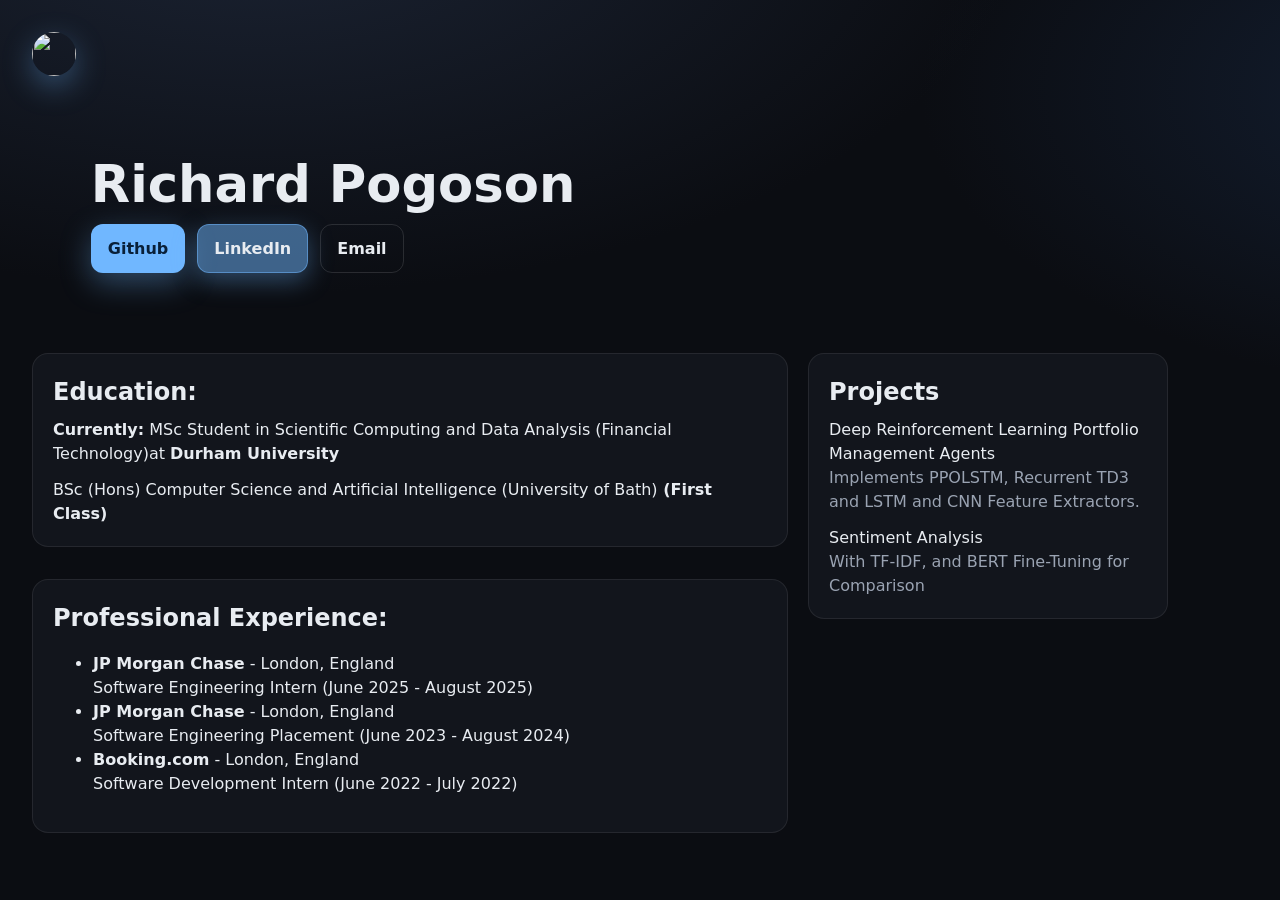
==== index.html @ 8bc0045c "Updates" ====
<!doctype html>
<html lang="en">
  <head>
    <meta charset="UTF-8" />
    <link rel="icon" type="image/png" href="/assets/rp-XGRM2Vuc.svg" />
    <meta name="viewport" content="width=device-width, initial-scale=1.0" />
    <title>Richard Pogoson</title>
    <script type="module" crossorigin src="/assets/index-BLRSYw2V.js"></script>
    <link rel="stylesheet" crossorigin href="/assets/index-C1ymySzR.css">
  </head>
  <body>
    <div id="root"></div>
  </body>
</html>
---- assets/index-C1ymySzR.css ----
:root{font-family:system-ui,Avenir,Helvetica,Arial,sans-serif;line-height:1.5;font-weight:400;color-scheme:light dark;color:#ffffffde;background-color:#242424;font-synthesis:none;text-rendering:optimizeLegibility;-webkit-font-smoothing:antialiased;-moz-osx-font-smoothing:grayscale}a{font-weight:500;color:#646cff;text-decoration:inherit}a:hover{color:#000}body{margin:0;display:flex;place-items:center;min-width:320px;min-height:100vh}h1{font-size:3.2em;line-height:1.1}button{border-radius:8px;border:1px solid transparent;padding:.6em 1.2em;font-size:1em;font-weight:500;font-family:inherit;background-color:#1a1a1a;cursor:pointer;transition:border-color .25s}button:hover{border-color:#646cff}button:focus,button:focus-visible{outline:4px auto -webkit-focus-ring-color}@media (prefers-color-scheme: light){:root{color:#213547;background-color:#fff}a:hover{color:#747bff}button{background-color:#f9f9f9}}:root{--bg:#0b0d12;--panel:#12151c;--muted:#9aa3b2;--text:#e8ecf1;--accent:#70b7ff;--ring:rgba(112,183,255,.35);--radius:16px}*{box-sizing:border-box}html,body,#root{height:100%}body{margin:0;font-family:ui-sans-serif,system-ui,-apple-system,Segoe UI,Roboto,Ubuntu,Helvetica Neue,Arial;color:var(--text);background:radial-gradient(80rem 40rem at 20% -10%,#1b2333 0,transparent 60%),radial-gradient(70rem 35rem at 120% 10%,#142034 0,transparent 55%),var(--bg)}.page{max-width:1200px;margin:0 auto;padding:2rem 2rem 4rem}.container{max-width:780px;margin:0 auto}.nav{display:flex;align-items:center;justify-content:space-between;margin-bottom:3rem}.brand{--size:44px;width:var(--size);height:var(--size);border-radius:50%;overflow:hidden;display:inline-grid;place-items:center;box-shadow:0 10px 30px var(--ring);background:none}.brand img{width:100%;height:100%;object-fit:cover;display:block}.nav-link{color:var(--muted);text-decoration:none;padding:.4rem .7rem;border-radius:10px}.nav-link:hover{background:#ffffff0a;color:#c9d3e3}.hero{text-align:center;margin:4rem 0 3rem}.title{font-size:clamp(2rem,4vw,3.5rem);line-height:1.1;margin:0 0 .75rem}.subtitle{color:var(--muted);margin:0 auto 1.5rem;max-width:60ch;font-size:clamp(1rem,1.6vw,1.125rem)}.cta-row{display:flex;gap:.75rem;justify-content:center;flex-wrap:wrap}.hero-illus{display:none}.btn{border:1px solid transparent;background:var(--accent);color:#092039;padding:.7rem 1rem;border-radius:12px;font-weight:600;cursor:pointer;transition:transform .06s ease,box-shadow .2s ease,filter .2s ease;box-shadow:0 10px 30px var(--ring)}.btn:hover{filter:brightness(1.05);transform:translateY(-1px)}.btn:active{transform:translateY(0)}.btn-ghost{background:transparent;color:var(--text);border:1px solid rgba(255,255,255,.12);box-shadow:none}.btn-halfwayGhost{background:#70b7ff80;color:var(--text);border:1px solid #70b7ff80;box-shadow:0 8px 24px var(--ring)}.card{background:var(--panel);border:1px solid rgba(255,255,255,.08);border-radius:var(--radius);padding:1.25rem;margin:2rem 0 0;max-width:720px}.card h2{margin:0 0 .5rem}.card p{color:var(--muted);margin:0}.footer{margin-top:3rem;padding-top:1.5rem;border-top:1px solid rgba(255,255,255,.08);color:var(--muted);text-align:center;font-size:.95rem}.content-grid{display:grid;gap:1.25rem;margin-top:1.5rem}.list{list-style:none;padding:0;margin:.5rem 0 0}.list li+li{margin-top:.75rem}.list a{color:var(--text);text-decoration:none}.list a:hover{text-decoration:underline}.muted{color:var(--muted);margin:.25rem 0 0}.card .card{background:transparent;border:0;padding:0;margin:0;box-shadow:none}.card:empty{display:none}@media (min-width:960px){.hero{display:grid;grid-template-columns:1.2fr 1fr;align-items:center;gap:2rem;text-align:left;margin:5rem 0 3rem}.cta-row{justify-content:flex-start}.hero-illus{display:block;width:100%;max-width:420px;justify-self:center}.container{max-width:820px}.content-grid{grid-template-columns:1fr 360px;align-items:start}.sidebar{position:static;top:auto}.main .card,.sidebar .card{max-width:100%}}
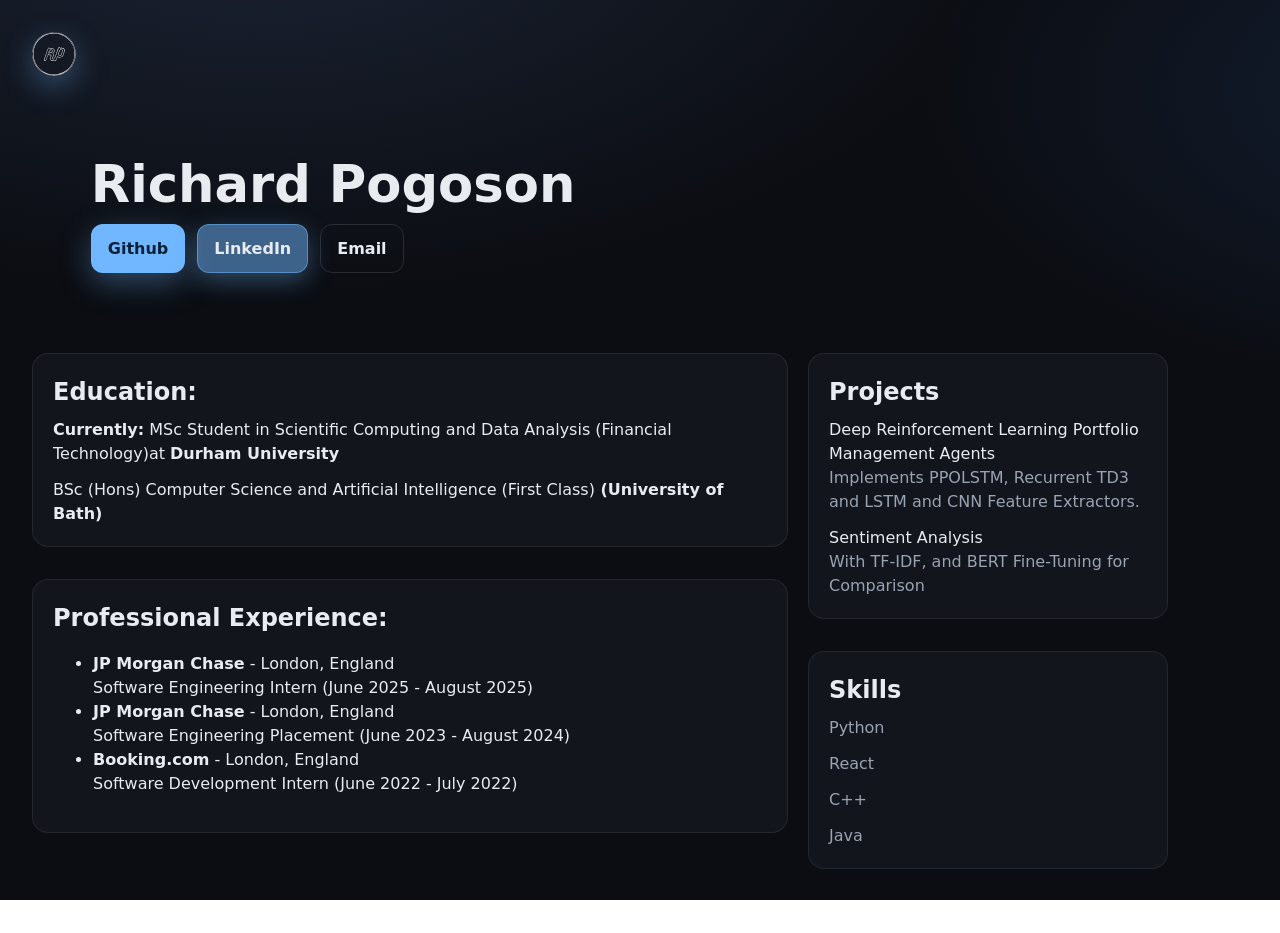
==== commit b4774943: "Updates" ====
--- a/index.html
+++ b/index.html
@@ -2,11 +2,11 @@
 <html lang="en">
   <head>
     <meta charset="UTF-8" />
-    <link rel="icon" type="image/png" href="/assets/rp-XGRM2Vuc.svg" />
+    <link rel="icon" type="image/png" href="/assets/rp.svg" />
     <meta name="viewport" content="width=device-width, initial-scale=1.0" />
     <title>Richard Pogoson</title>
-    <script type="module" crossorigin src="/assets/index-BLRSYw2V.js"></script>
-    <link rel="stylesheet" crossorigin href="/assets/index-C1ymySzR.css">
+    <script type="module" crossorigin src="/assets/index-nmz8lXfc.js"></script>
+    <link rel="stylesheet" crossorigin href="/assets/index-DVSoRhe2.css">
   </head>
   <body>
     <div id="root"></div>
--- a/assets/index-DVSoRhe2.css
+++ b/assets/index-DVSoRhe2.css
@@ -0,0 +1 @@
+:root{font-family:system-ui,Avenir,Helvetica,Arial,sans-serif;line-height:1.5;font-weight:400;color-scheme:light dark;color:#ffffffde;background-color:#242424;font-synthesis:none;text-rendering:optimizeLegibility;-webkit-font-smoothing:antialiased;-moz-osx-font-smoothing:grayscale}a{font-weight:500;color:#646cff;text-decoration:inherit}a:hover{color:#000}body{margin:0;display:flex;place-items:center;min-width:320px;min-height:100vh}h1{font-size:3.2em;line-height:1.1}button{border-radius:8px;border:1px solid transparent;padding:.6em 1.2em;font-size:1em;font-weight:500;font-family:inherit;background-color:#1a1a1a;cursor:pointer;transition:border-color .25s}button:hover{border-color:#646cff}button:focus,button:focus-visible{outline:4px auto -webkit-focus-ring-color}@media (prefers-color-scheme: light){:root{color:#213547;background-color:#fff}a:hover{color:#747bff}button{background-color:#f9f9f9}}:root{--bg:#0b0d12;--panel:#12151c;--muted:#9aa3b2;--text:#e8ecf1;--accent:#70b7ff;--ring:rgba(112,183,255,.35);--radius:16px}*{box-sizing:border-box}html,body,#root{height:100%}body{margin:0;font-family:ui-sans-serif,system-ui,-apple-system,Segoe UI,Roboto,Ubuntu,Helvetica Neue,Arial;color:var(--text);background:radial-gradient(80rem 40rem at 20% -10%,#1b2333 0,transparent 60%),radial-gradient(70rem 35rem at 120% 10%,#142034 0,transparent 55%),var(--bg)}.page{max-width:1200px;margin:0 auto;padding:2rem 2rem 4rem}.container{max-width:780px;margin:0 auto}.nav{display:flex;align-items:center;justify-content:space-between;margin-bottom:3rem}.brand{--size:44px;width:var(--size);height:var(--size);border-radius:50%;overflow:hidden;display:inline-grid;place-items:center;box-shadow:0 10px 30px var(--ring);background:none}.brand img{width:100%;height:100%;object-fit:cover;display:block}.nav-link{color:var(--muted);text-decoration:none;padding:.4rem .7rem;border-radius:10px}.nav-link:hover{background:#ffffff0a;color:#c9d3e3}.hero{text-align:center;margin:4rem 0 3rem}.title{font-size:clamp(2rem,4vw,3.5rem);line-height:1.1;margin:0 0 .75rem}.subtitle{color:var(--muted);margin:0 auto 1.5rem;max-width:60ch;font-size:clamp(1rem,1.6vw,1.125rem)}.cta-row{display:flex;gap:.75rem;justify-content:center;flex-wrap:wrap}.hero-illus{display:none}.btn{border:1px solid transparent;background:var(--accent);color:#092039;padding:.7rem 1rem;border-radius:12px;font-weight:600;cursor:pointer;transition:transform .06s ease,box-shadow .2s ease,filter .2s ease;box-shadow:0 10px 30px var(--ring)}.btn:hover{filter:brightness(1.05);transform:translateY(-1px)}.btn:active{transform:translateY(0)}.btn-ghost{background:transparent;color:var(--text);border:1px solid rgba(255,255,255,.12);box-shadow:none}.btn-halfwayGhost{background:#70b7ff80;color:var(--text);border:1px solid #70b7ff80;box-shadow:0 8px 24px var(--ring)}.card{background:var(--panel);border:1px solid rgba(255,255,255,.08);border-radius:var(--radius);padding:1.25rem;margin:2rem 0 0;max-width:720px}.card h2{margin:0 0 .5rem}.card p{color:var(--muted);margin:0}.footer{margin-top:3rem;padding-top:1.5rem;border-top:1px solid rgba(255,255,255,.08);color:var(--muted);text-align:center;font-size:.95rem}.content-grid{display:grid;gap:1.25rem;margin-top:1.5rem}.list{list-style:none;padding:0;margin:.5rem 0 0}.list li+li{margin-top:.75rem}.list a{color:var(--text);text-decoration:none}.list a:hover{text-decoration:underline}.muted{color:var(--muted);margin:.25rem 0 0}.card .card{background:transparent;border:0;padding:0;margin:0;box-shadow:none}.card:empty{display:none}@media (min-width:1200px){.hero{display:grid;grid-template-columns:1.2fr 1fr;align-items:center;gap:2rem;text-align:left;margin:5rem 0 3rem}.cta-row{justify-content:flex-start}.hero-illus{display:block;width:100%;max-width:420px;justify-self:center}.container{max-width:820px}.content-grid{grid-template-columns:1fr 360px;align-items:start}.sidebar{position:sticky;top:24px}.main .card,.sidebar .card{max-width:100%}}
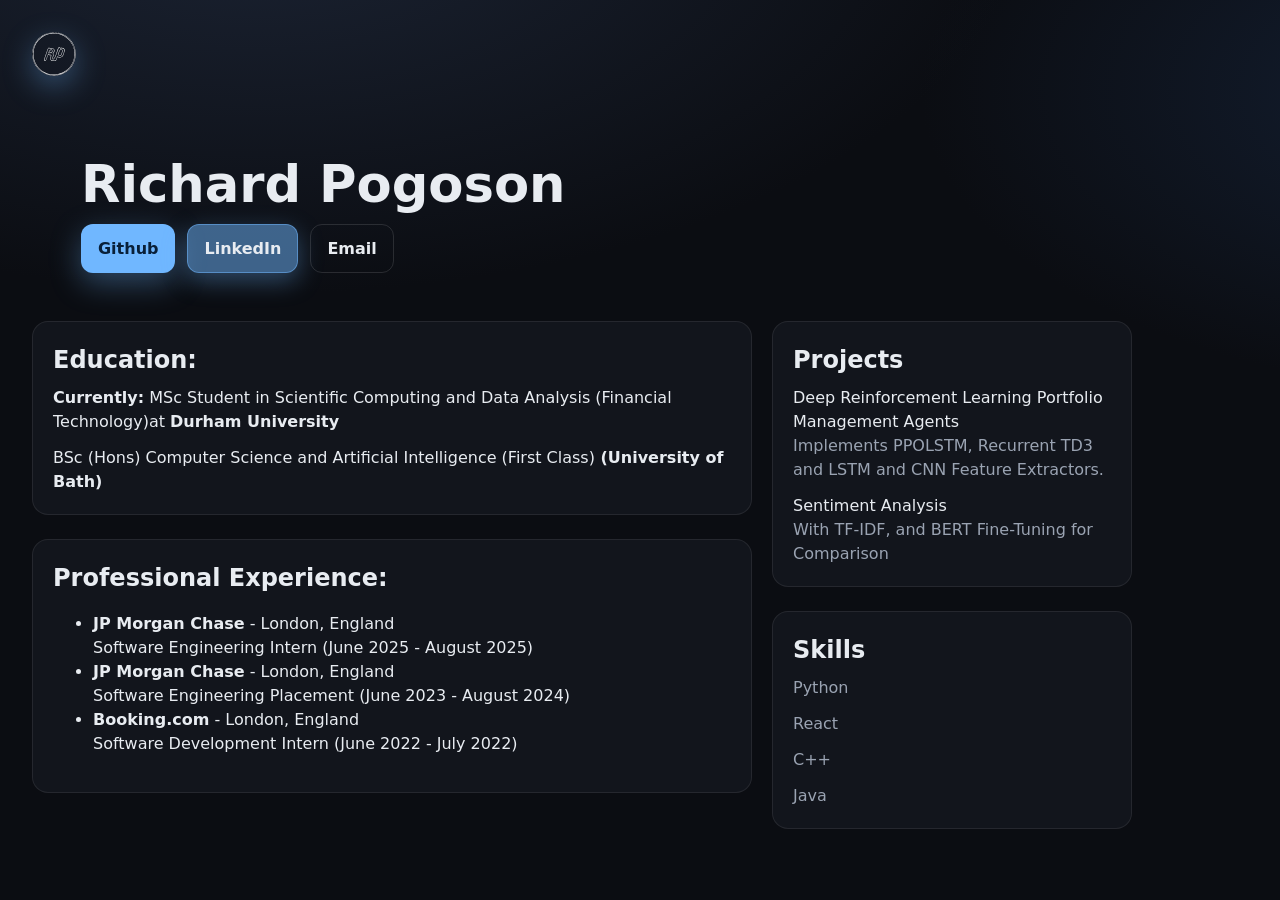
==== commit cf7af23e: "Updates" ====
--- a/index.html
+++ b/index.html
@@ -5,8 +5,8 @@
     <link rel="icon" type="image/png" href="/assets/rp.svg" />
     <meta name="viewport" content="width=device-width, initial-scale=1.0" />
     <title>Richard Pogoson</title>
-    <script type="module" crossorigin src="/assets/index-nmz8lXfc.js"></script>
-    <link rel="stylesheet" crossorigin href="/assets/index-DVSoRhe2.css">
+    <script type="module" crossorigin src="/assets/index-Cz5tG8I2.js"></script>
+    <link rel="stylesheet" crossorigin href="/assets/index-iARBZfLI.css">
   </head>
   <body>
     <div id="root"></div>
--- a/assets/index-iARBZfLI.css
+++ b/assets/index-iARBZfLI.css
@@ -0,0 +1 @@
+:root{font-family:system-ui,Avenir,Helvetica,Arial,sans-serif;line-height:1.5;font-weight:400;color-scheme:light dark;color:#ffffffde;background-color:#242424;font-synthesis:none;text-rendering:optimizeLegibility;-webkit-font-smoothing:antialiased;-moz-osx-font-smoothing:grayscale}a{font-weight:500;color:#646cff;text-decoration:inherit}a:hover{color:#000}body{margin:0;display:flex;place-items:center;min-width:320px;min-height:100vh}h1{font-size:3.2em;line-height:1.1}button{border-radius:8px;border:1px solid transparent;padding:.6em 1.2em;font-size:1em;font-weight:500;font-family:inherit;background-color:#1a1a1a;cursor:pointer;transition:border-color .25s}button:hover{border-color:#646cff}button:focus,button:focus-visible{outline:4px auto -webkit-focus-ring-color}@media (prefers-color-scheme: light){:root{color:#213547;background-color:#fff}a:hover{color:#747bff}button{background-color:#f9f9f9}}:root{--bg:#0b0d12;--panel:#12151c;--muted:#9aa3b2;--text:#e8ecf1;--accent:#70b7ff;--ring:rgba(112,183,255,.35);--radius:16px;--main-col: 720px;--sidebar-col: 360px;--col-gap: 1.25rem;--hero-max: 1100px}*{box-sizing:border-box}html,body,#root{height:100%}body{margin:0;font-family:ui-sans-serif,system-ui,-apple-system,Segoe UI,Roboto,Ubuntu,Helvetica Neue,Arial;color:var(--text);background:radial-gradient(80rem 40rem at 20% -10%,#1b2333 0,transparent 60%),radial-gradient(70rem 35rem at 120% 10%,#142034 0,transparent 55%),var(--bg)}.page{max-width:1200px;margin:0 auto;padding:2rem 2rem 4rem}.container{max-width:780px;margin:0 auto}.nav{display:flex;align-items:center;justify-content:space-between;margin-bottom:3rem}.brand{--size:44px;width:var(--size);height:var(--size);border-radius:50%;overflow:hidden;display:inline-grid;place-items:center;box-shadow:0 10px 30px var(--ring);background:none}.brand img{width:100%;height:100%;object-fit:cover;display:block}.nav-link{color:var(--muted);text-decoration:none;padding:.4rem .7rem;border-radius:10px}.nav-link:hover{background:#ffffff0a;color:#c9d3e3}.hero{text-align:center;margin:4rem 0 3rem}.title{font-size:clamp(2rem,4vw,3.5rem);line-height:1.1;margin:0 0 .75rem}.subtitle{color:var(--muted);margin:0 auto 1.5rem;max-width:60ch;font-size:clamp(1rem,1.6vw,1.125rem)}.cta-row{display:flex;gap:.75rem;justify-content:center;flex-wrap:wrap}.hero-illus{display:none}.btn{border:1px solid transparent;background:var(--accent);color:#092039;padding:.7rem 1rem;border-radius:12px;font-weight:600;cursor:pointer;transition:transform .06s ease,box-shadow .2s ease,filter .2s ease;box-shadow:0 10px 30px var(--ring)}.btn:hover{filter:brightness(1.05);transform:translateY(-1px)}.btn:active{transform:translateY(0)}.btn-ghost{background:transparent;color:var(--text);border:1px solid rgba(255,255,255,.12);box-shadow:none}.btn-halfwayGhost{background:#70b7ff80;color:var(--text);border:1px solid #70b7ff80;box-shadow:0 8px 24px var(--ring)}.card{background:var(--panel);border:1px solid rgba(255,255,255,.08);border-radius:var(--radius);padding:1.25rem;max-width:720px}.card h2{margin:0 0 .5rem}.card p{color:var(--muted);margin:0}.footer{margin-top:3rem;padding-top:1.5rem;border-top:1px solid rgba(255,255,255,.08);color:var(--muted);text-align:center;font-size:.95rem}.content-grid{display:grid;gap:1.25rem;margin-top:1.5rem}.main,.sidebar{display:grid;gap:1.5rem}.list{list-style:none;padding:0;margin:.5rem 0 0}.list li+li{margin-top:.75rem}.list a{color:var(--text);text-decoration:none}.list a:hover{text-decoration:underline}.muted{color:var(--muted);margin:.25rem 0 0}.card .card{background:transparent;border:0;padding:0;margin:0;box-shadow:none}.card:empty{display:none}@media (min-width: 960px){.hero{display:grid;grid-template-columns:1.2fr 1fr;align-items:center;gap:2rem;text-align:left;max-width:var(--hero-max);margin:5rem auto 3rem}.cta-row{justify-content:flex-start}.hero-illus{display:block;width:100%;max-width:420px;justify-self:center}.container{max-width:820px}.content-grid{grid-template-columns:minmax(0,var(--main-col)) minmax(0,var(--sidebar-col));column-gap:var(--col-gap);max-width:calc(var(--main-col) + var(--sidebar-col) + var(--col-gap));margin-inline:auto;align-items:start}.sidebar{position:sticky;top:24px}.main .card,.sidebar .card{max-width:100%}}
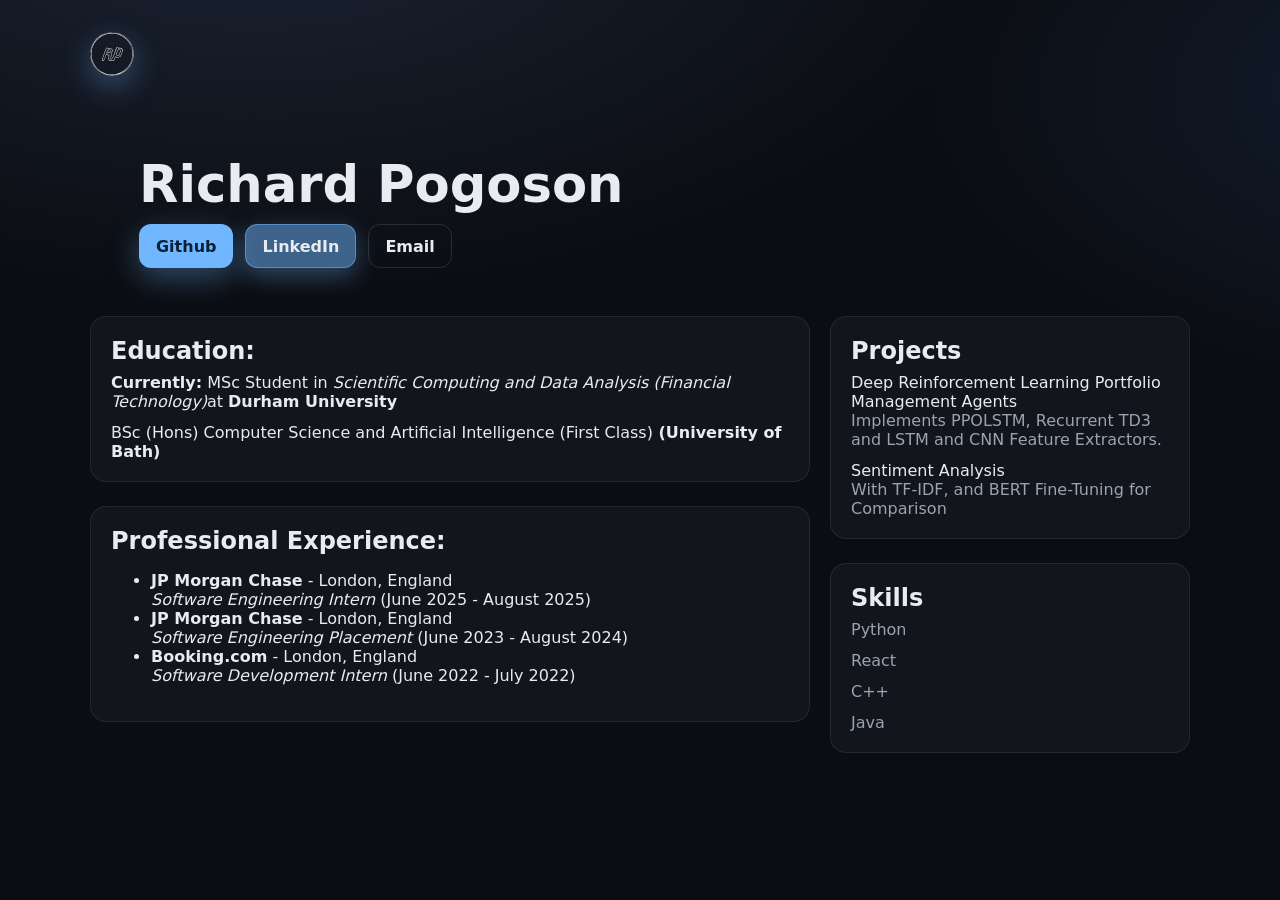
==== commit 360a2aa4: "Updates" ====
--- a/index.html
+++ b/index.html
@@ -5,8 +5,8 @@
     <link rel="icon" type="image/png" href="/assets/rp.svg" />
     <meta name="viewport" content="width=device-width, initial-scale=1.0" />
     <title>Richard Pogoson</title>
-    <script type="module" crossorigin src="/assets/index-Cz5tG8I2.js"></script>
-    <link rel="stylesheet" crossorigin href="/assets/index-iARBZfLI.css">
+    <script type="module" crossorigin src="/assets/index-BXQCewcU.js"></script>
+    <link rel="stylesheet" crossorigin href="/assets/index-B-ig5E_Z.css">
   </head>
   <body>
     <div id="root"></div>
--- a/assets/index-B-ig5E_Z.css
+++ b/assets/index-B-ig5E_Z.css
@@ -0,0 +1 @@
+:root{--bg:#0b0d12;--panel:#12151c;--muted:#9aa3b2;--text:#e8ecf1;--accent:#70b7ff;--ring:rgba(112,183,255,.35);--radius:16px;--main-col: 720px;--sidebar-col: 360px;--col-gap: 1.25rem;--hero-max: 1100px}*{box-sizing:border-box}html,body,#root{min-height:100%}body{margin:0;font-family:ui-sans-serif,system-ui,-apple-system,Segoe UI,Roboto,Ubuntu,Helvetica Neue,Arial;color:var(--text);background:radial-gradient(80rem 40rem at 20% -10%,#1b2333 0,transparent 60%),radial-gradient(70rem 35rem at 120% 10%,#142034 0,transparent 55%),var(--bg);-webkit-font-smoothing:antialiased;-moz-osx-font-smoothing:grayscale;text-rendering:optimizeLegibility}#root{display:flex;flex-direction:column;min-height:100vh}img{max-width:100%;display:block}a{color:var(--accent);text-decoration:none}a:hover{text-decoration:underline}button{font:inherit}.page{max-width:1200px;margin:0 auto;padding:2rem 2rem 4rem}.container{max-width:780px;margin:0 auto}.nav{display:flex;align-items:center;justify-content:space-between;margin-bottom:3rem}.brand{--size:44px;width:var(--size);height:var(--size);border-radius:50%;overflow:hidden;display:inline-grid;place-items:center;box-shadow:0 10px 30px var(--ring);background:none}.brand img{width:100%;height:100%;object-fit:cover;display:block}.nav-link{color:var(--muted);text-decoration:none;padding:.4rem .7rem;border-radius:10px}.nav-link:hover{background:#ffffff0a;color:#c9d3e3}.hero{text-align:center;margin:4rem 0 3rem}.title{font-size:clamp(2rem,4vw,3.5rem);line-height:1.1;margin:0 0 .75rem}.subtitle{color:var(--muted);margin:0 auto 1.5rem;max-width:60ch;font-size:clamp(1rem,1.6vw,1.125rem)}.cta-row{display:flex;gap:.75rem;justify-content:center;flex-wrap:wrap}.hero-illus{display:none}.btn{border:1px solid transparent;background:var(--accent);color:#092039;padding:.7rem 1rem;border-radius:12px;font-weight:600;cursor:pointer;transition:transform .06s ease,box-shadow .2s ease,filter .2s ease;box-shadow:0 10px 30px var(--ring)}.btn:hover{filter:brightness(1.05);transform:translateY(-1px)}.btn:active{transform:translateY(0)}.btn-ghost{background:transparent;color:var(--text);border:1px solid rgba(255,255,255,.12);box-shadow:none}.btn-halfwayGhost{background:#70b7ff80;color:var(--text);border:1px solid #70b7ff80;box-shadow:0 8px 24px var(--ring)}.card{background:var(--panel);border:1px solid rgba(255,255,255,.08);border-radius:var(--radius);padding:1.25rem;max-width:720px}.card h2{margin:0 0 .5rem}.card p{color:var(--muted);margin:0}.section-title{margin:1rem 0 .75rem;font-size:1.2rem}.footer{margin-top:3rem;padding-top:1.5rem;border-top:1px solid rgba(255,255,255,.08);color:var(--muted);text-align:center;font-size:.95rem}.content-grid{display:grid;gap:1.25rem;margin-top:1.5rem}.main,.sidebar{display:grid;gap:1.5rem}.list{list-style:none;padding:0;margin:.5rem 0 0}.list li+li{margin-top:.75rem}.list a{color:var(--text);text-decoration:none}.list a:hover{text-decoration:underline}.muted{color:var(--muted);margin:.25rem 0 0}.card .card{background:transparent;border:0;padding:0;margin:0;box-shadow:none}.card:empty{display:none}@media (min-width: 960px){.hero{display:grid;grid-template-columns:1.2fr 1fr;align-items:center;gap:2rem;text-align:left;max-width:var(--hero-max);margin:5rem auto 3rem}.cta-row{justify-content:flex-start}.hero-illus{display:block;width:100%;max-width:420px;justify-self:center}.container{max-width:820px}.content-grid{grid-template-columns:minmax(0,var(--main-col)) minmax(0,var(--sidebar-col));column-gap:var(--col-gap);max-width:calc(var(--main-col) + var(--sidebar-col) + var(--col-gap));margin-inline:auto;align-items:start}.sidebar{position:sticky;top:24px}.main .card,.sidebar .card{max-width:100%}}
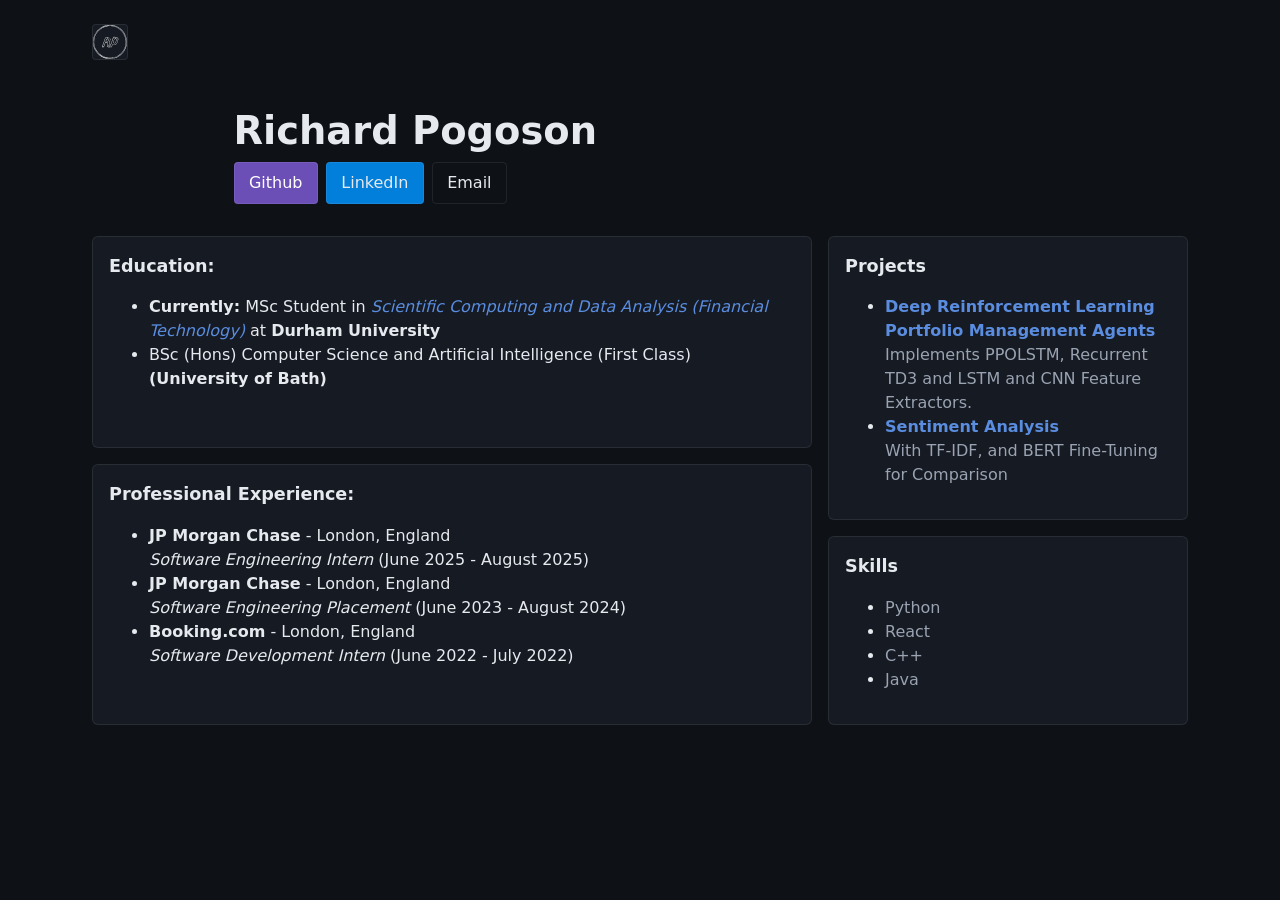
==== commit 27d11996: "Updates" ====
--- a/index.html
+++ b/index.html
@@ -5,8 +5,8 @@
     <link rel="icon" type="image/png" href="/assets/rp.svg" />
     <meta name="viewport" content="width=device-width, initial-scale=1.0" />
     <title>Richard Pogoson</title>
-    <script type="module" crossorigin src="/assets/index-BXQCewcU.js"></script>
-    <link rel="stylesheet" crossorigin href="/assets/index-B-ig5E_Z.css">
+    <script type="module" crossorigin src="/assets/index-DonU4L9r.js"></script>
+    <link rel="stylesheet" crossorigin href="/assets/index-wSjQ2CJW.css">
   </head>
   <body>
     <div id="root"></div>
--- a/assets/index-wSjQ2CJW.css
+++ b/assets/index-wSjQ2CJW.css
@@ -0,0 +1 @@
+:root{--bg: #0e1116;--panel: #161a22;--muted: #9aa3b2;--text: #e6e9ee;--accent: #5a8de0;--border: rgba(255,255,255,.08);--radius: 6px;--main-col: 720px;--sidebar-col: 360px;--col-gap: 1rem}*{box-sizing:border-box}html,body,#root{min-height:100%}body{margin:0;font-family:ui-sans-serif,system-ui,-apple-system,Segoe UI,Roboto,Ubuntu,Helvetica Neue,Arial;font-size:16px;line-height:1.5;color:var(--text);background:var(--bg)}#root{display:flex;flex-direction:column;min-height:100vh}a{color:var(--accent);text-decoration:none}a:hover{text-decoration:underline}.page{max-width:1200px;margin:0 auto;padding:1.5rem 1.5rem 3rem}.container{max-width:780px;margin:0 auto}.nav{display:flex;align-items:center;justify-content:space-between;margin-bottom:2rem}.brand{width:36px;height:36px;border-radius:4px;overflow:hidden;display:grid;place-items:center;background:var(--panel);border:1px solid var(--border)}.brand img{width:100%;height:100%;object-fit:cover}.nav-link{color:var(--muted);padding:.3rem .5rem;border-radius:4px}.nav-link:hover{background:#ffffff0d;color:var(--text)}.hero{text-align:center;margin:2.5rem 0 2rem}.title{font-size:clamp(1.8rem,3vw,2.5rem);line-height:1.2;margin:0 0 .5rem}.subtitle{color:var(--muted);margin:0 auto 1rem;max-width:60ch;font-size:1rem}.cta-row{display:flex;gap:.5rem;justify-content:center;flex-wrap:wrap}.btn{border:1px solid var(--border);background:#9169f6b7;color:#fff;padding:.5rem .9rem;border-radius:4px;font-weight:500;cursor:pointer}.btn:hover{filter:brightness(1.05)}.btn:active{filter:brightness(.95)}.btn-ghost{background:transparent;color:var(--text);border:1px solid var(--border)}.btn-halfwayGhost{background:#0095ffd7;color:var(--text);border:1px solid var(--border)}.btn-ghost:hover{background:#ffffff0d}.card{background:var(--panel);border:1px solid var(--border);border-radius:var(--radius);padding:1rem}.card h2{margin:0 0 .5rem;font-size:1.1rem}.card p{margin:0;color:var(--muted)}.footer{margin-top:2rem;padding-top:1rem;border-top:1px solid var(--border);color:var(--muted);text-align:center;font-size:.9rem}.content-grid{display:grid;gap:1rem;margin-top:1rem}.main,.sidebar{display:grid;gap:1rem}@media (min-width: 960px){.hero{display:grid;grid-template-columns:1.2fr 1fr;align-items:center;gap:1.5rem;text-align:left;margin:3rem auto 2rem;max-width:960px}.cta-row{justify-content:flex-start}.content-grid{grid-template-columns:minmax(0,var(--main-col)) minmax(0,var(--sidebar-col));column-gap:var(--col-gap);max-width:calc(var(--main-col) + var(--sidebar-col) + var(--col-gap));margin-inline:auto}}
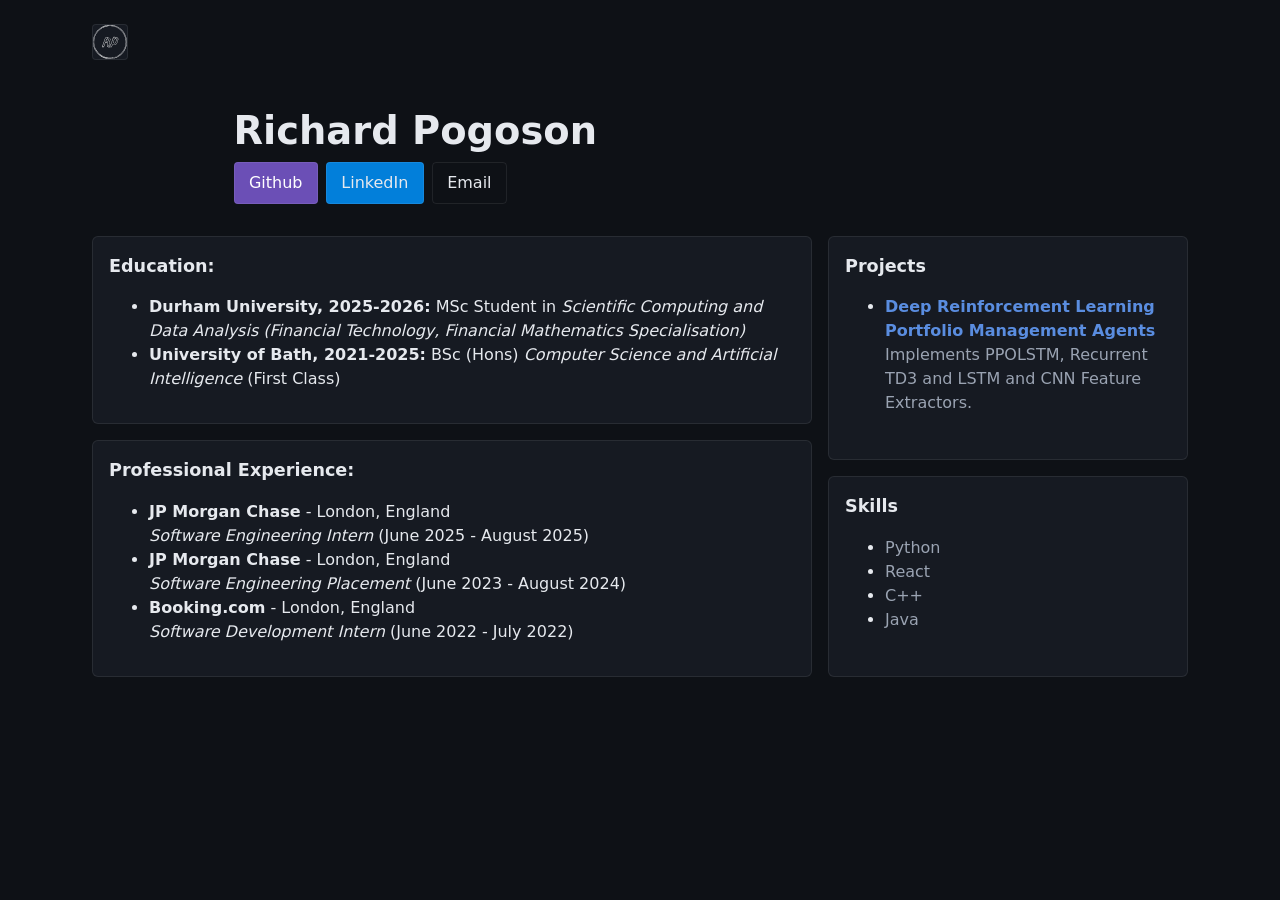
==== commit 6128d3ac: "Updates" ====
--- a/index.html
+++ b/index.html
@@ -5,7 +5,7 @@
     <link rel="icon" type="image/png" href="/assets/rp.svg" />
     <meta name="viewport" content="width=device-width, initial-scale=1.0" />
     <title>Richard Pogoson</title>
-    <script type="module" crossorigin src="/assets/index-DonU4L9r.js"></script>
+    <script type="module" crossorigin src="/assets/index-BXIdODgP.js"></script>
     <link rel="stylesheet" crossorigin href="/assets/index-wSjQ2CJW.css">
   </head>
   <body>
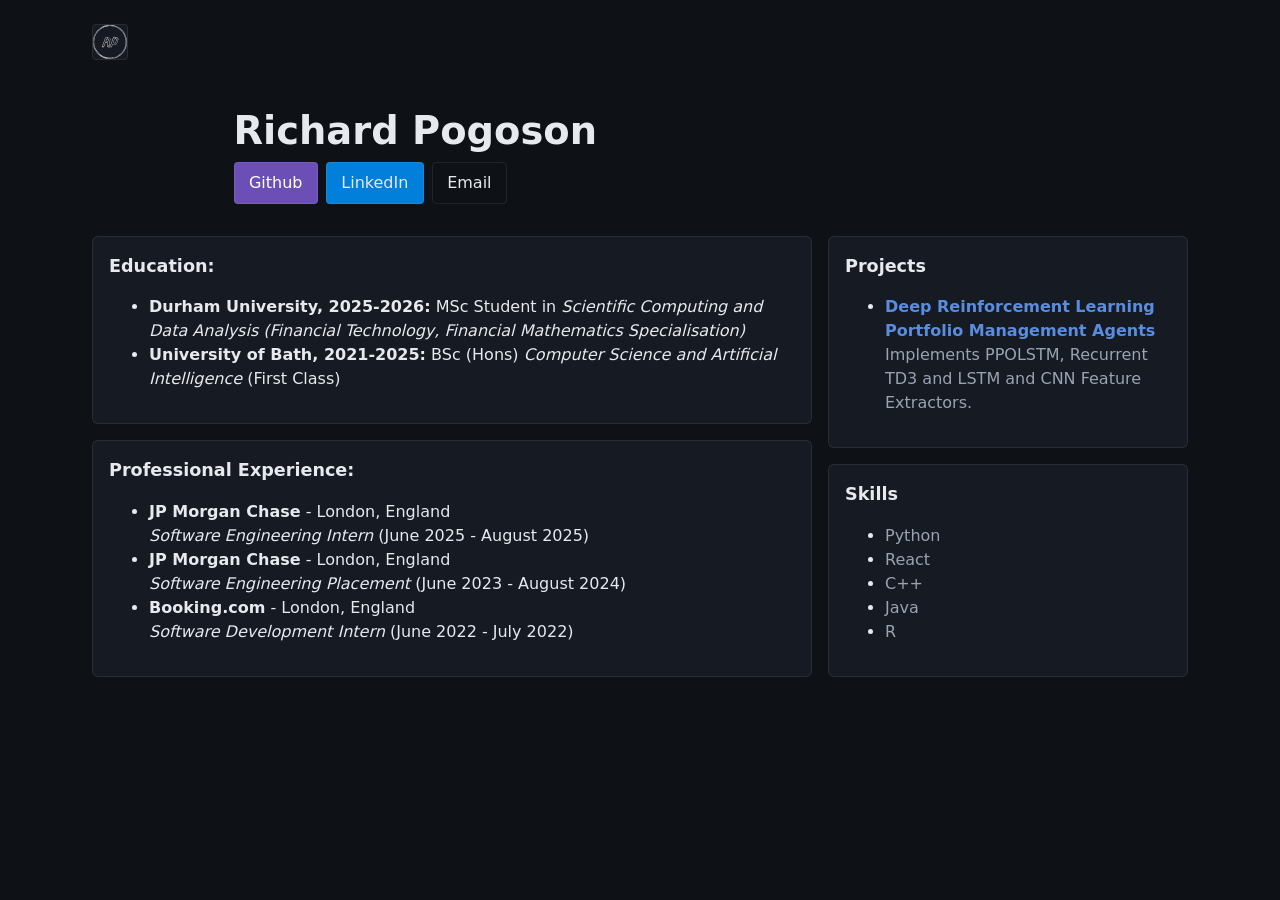
==== commit dd420988: "Updates" ====
--- a/index.html
+++ b/index.html
@@ -5,7 +5,7 @@
     <link rel="icon" type="image/png" href="/assets/rp.svg" />
     <meta name="viewport" content="width=device-width, initial-scale=1.0" />
     <title>Richard Pogoson</title>
-    <script type="module" crossorigin src="/assets/index-BXIdODgP.js"></script>
+    <script type="module" crossorigin src="/assets/index-CR_F5Ajv.js"></script>
     <link rel="stylesheet" crossorigin href="/assets/index-wSjQ2CJW.css">
   </head>
   <body>
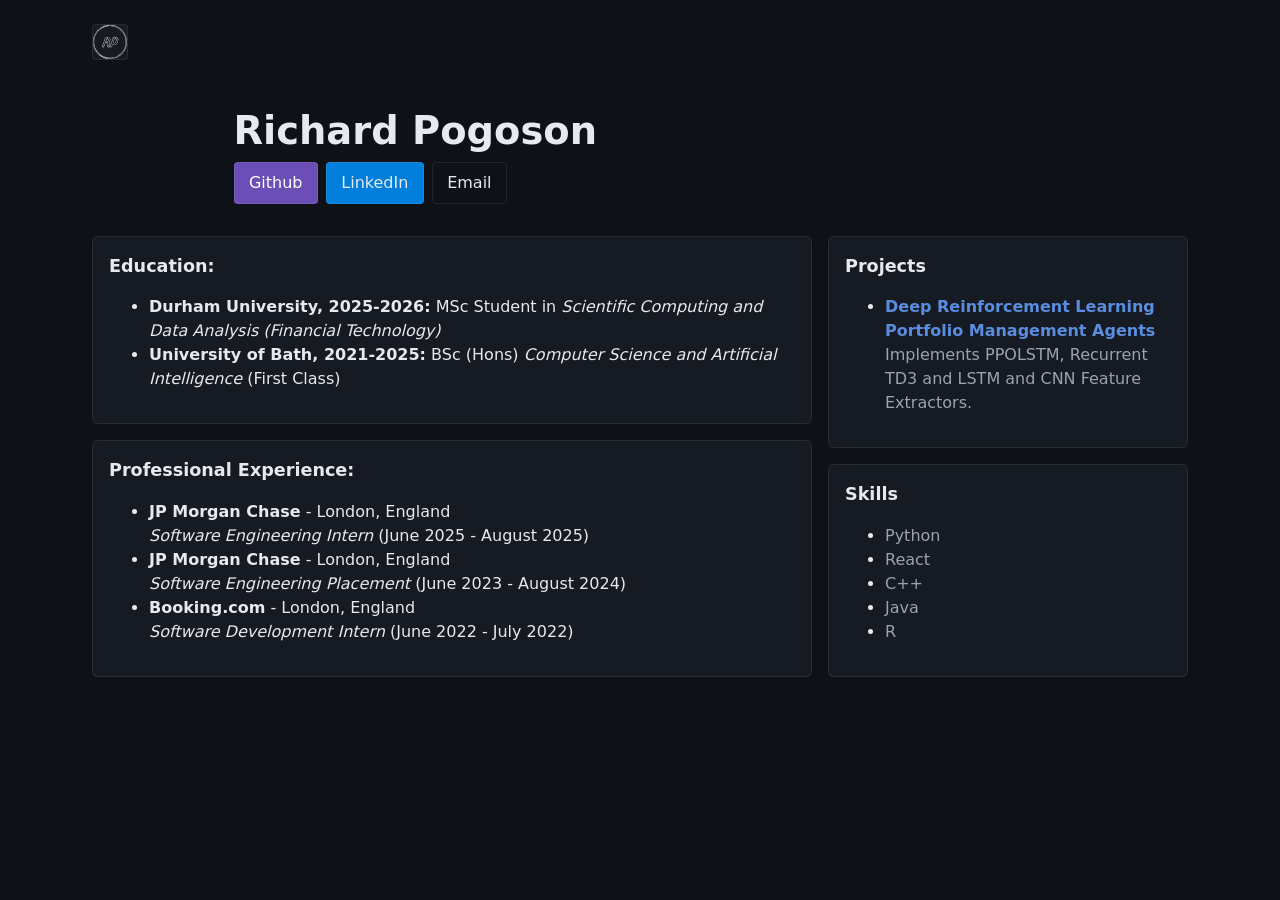
==== commit 708a6ca7: "Updates" ====
--- a/index.html
+++ b/index.html
@@ -5,7 +5,7 @@
     <link rel="icon" type="image/png" href="/assets/rp.svg" />
     <meta name="viewport" content="width=device-width, initial-scale=1.0" />
     <title>Richard Pogoson</title>
-    <script type="module" crossorigin src="/assets/index-CR_F5Ajv.js"></script>
+    <script type="module" crossorigin src="/assets/index-DwY20Urh.js"></script>
     <link rel="stylesheet" crossorigin href="/assets/index-wSjQ2CJW.css">
   </head>
   <body>
